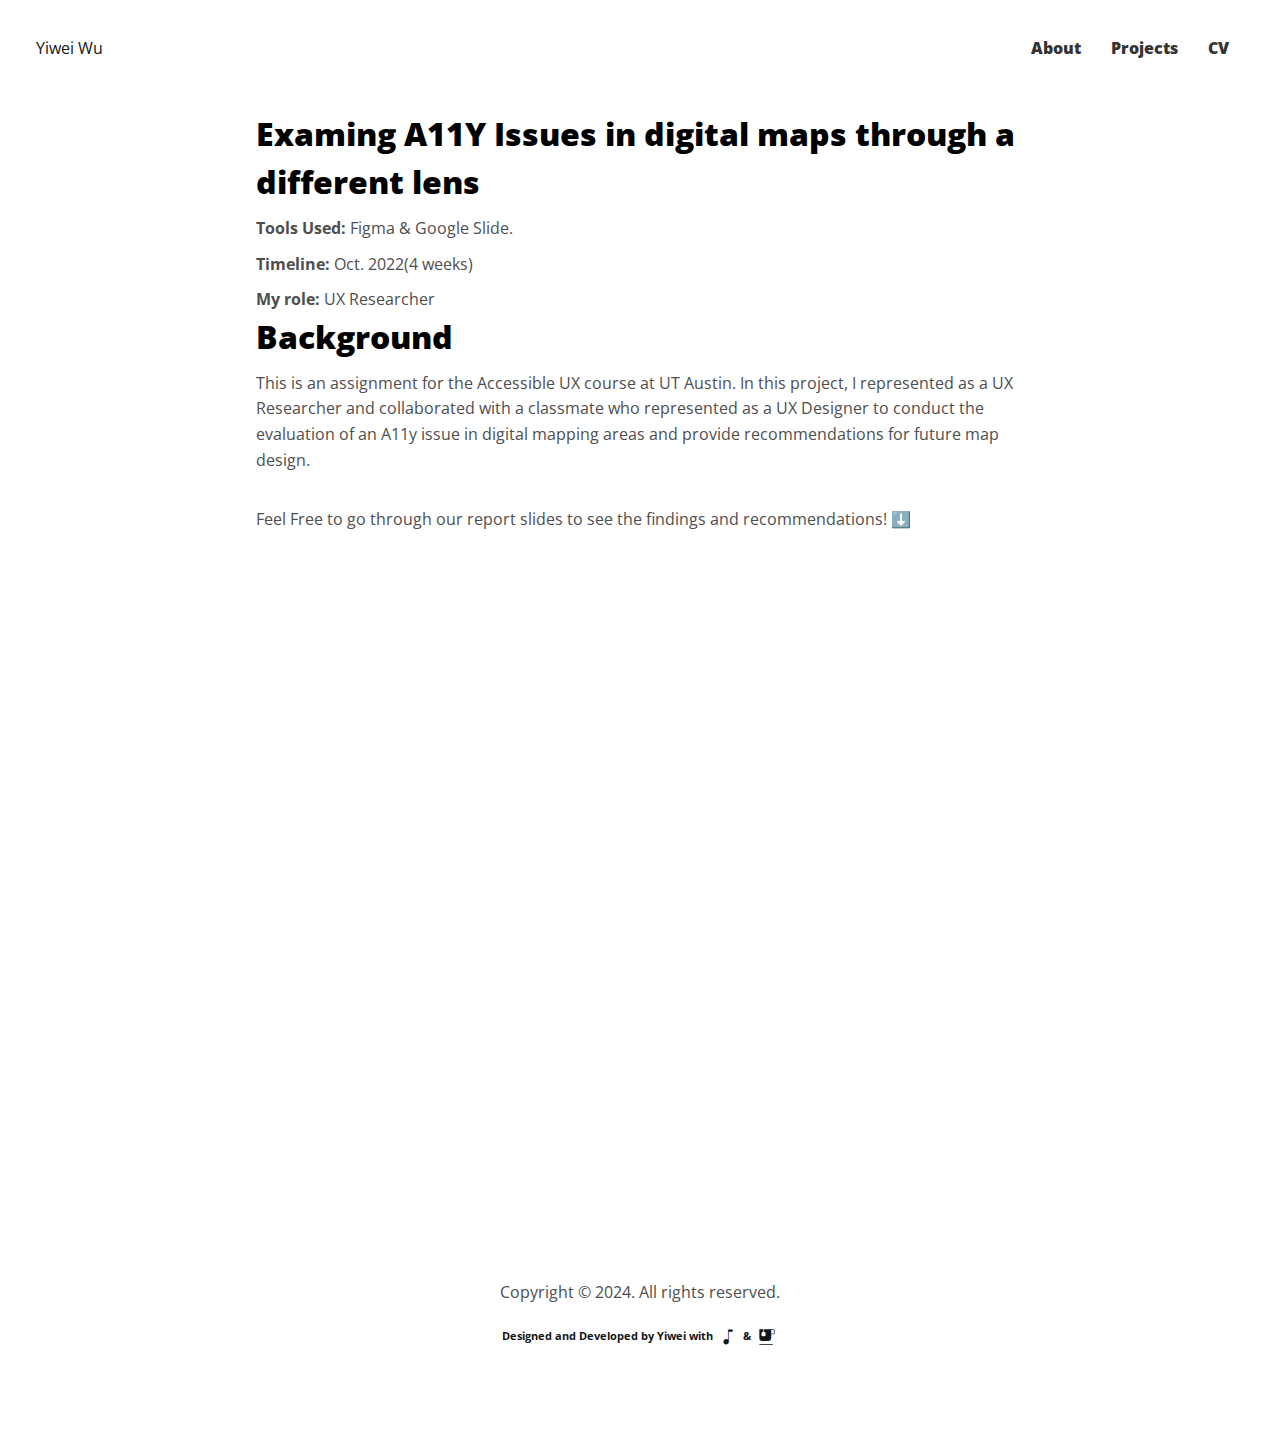
==== AccessibleMap.html @ 7dbd63b3 "test" ====
<!DOCTYPE html>
<html>

<head>
  <title>Project - Accessible Map</title>
  <meta charset="UTF-8">
  <meta name="viewport" content="width=device-width, initial-scale=1.0">
  <link rel="preconnect" href="https://fonts.googleapis.com">
  <link rel="preconnect" href="https://fonts.gstatic.com" crossorigin>
  <link rel="stylesheet" href="https://fonts.googleapis.com/css2?family=Lexend:wght@100..900&family=Open+Sans:ital,wght@0,300..800;1,300..800&display=swap">
  <link rel="stylesheet" href="https://cdnjs.cloudflare.com/ajax/libs/font-awesome/4.7.0/css/font-awesome.min.css">
  <link rel="stylesheet" href="https://fonts.googleapis.com/css2?family=Material+Symbols+Outlined:opsz,wght,FILL,GRAD@20..48,100..700,0..1,-50..200" />
  <link rel="stylesheet" type="text/css" href="./stylesheet/main.css">
  <link rel="stylesheet" type="text/css" href="./stylesheet/AccessibleMap.css">
  <link rel="icon" href="./images/icon.png">


</head>
<body>

  <!------------------ Navbar ---------------->
  <header>
  
   
  
    <nav class="nav-container">

    <div class="nav-left">
      <span class="nav-name">Yiwei Wu</span>
    </div>

    <div class="menu-toggle">
      <i class="fa fa-bars"></i>
      <i class="fa fa-times"></i>
    </div>

      <ul class="nav-links">
        <li class="nav-link"><a href="#"><b>About</b></a></li>
        <li class="nav-link"><a href="#"><b>Projects</b></a></li>
        <li class="nav-link"><a href="#"><b>CV</b></a></li>
      </ul>
    </nav>
  </header>

      <!------------------ Content ---------------->

<div class>
    <div class="description">
     <div class="detail">
      <div class="spacer"></div>
       <h1>
         <b>Examing A11Y Issues in digital maps through a different lens</b>
       </h1>
    
       <p>
         <b>Tools Used:</b> Figma & Google Slide.
       </p>
       <p>
         <b>Timeline:</b> Oct. 2022(4 weeks)
       </p>
       <p>
         <b>My role:</b>  UX Researcher
       </p>
       <div class="spacer"></div>
    
    
       <h1><b>Background</b></h1>
       <p>
        This is an assignment 
        for the Accessible UX course at UT Austin. In this project, I represented as a UX Researcher 
        and collaborated with a classmate who represented as a UX Designer to conduct the evaluation of 
        an A11y issue in digital mapping areas and provide recommendations for future map design.
       </p>

       <br>

       <p>
        Feel Free to go through our report slides to see the findings and recommendations! ⬇️
       </p>

       <br>

       <iframe src="https://docs.google.com/presentation/d/e/2PACX-1vQGd0WAos6mCOyYsg-MU_61dI65BMEFOvKdwfkxoxXLXaTE_sCXC95mHy0M5bbSu9Ypn0Ery0SbDG5p/embed?start=false&loop=false&delayms=3000" frameborder="0" width="960" height="569" allowfullscreen="true" mozallowfullscreen="true" webkitallowfullscreen="true"></iframe>



       </div>
          <br>
          <br>



 <!-- Footer -->
 <footer>
    <div class="spacer"></div>
     <p>Copyright © 2024. All rights reserved.</p>
     <h6>Designed and Developed by Yiwei with <span class="material-symbols-outlined">
      music_note
      </span> & <span class="material-symbols-outlined">
        emoji_food_beverage
        </span>
      </h6>
  </footer>


  <script>
    const menuToggle = document.querySelector('.menu-toggle');
    const navLinks = document.querySelector('.nav-links');
    
    menuToggle.addEventListener('click', () => {
      menuToggle.classList.toggle('active');
      navLinks.classList.toggle('active');
    });
  </script>


</body>
</html>
---- stylesheet/main.css ----
/* Global Styles */
* {
  margin: 0;
  padding: 0;
  box-sizing: border-box;
}



html {
  font-family: "Open Sans", sans-serif;
  /* font-weight: 100; */
}


/*  body {
  font-family: 'Open Sans', sans-serif;
}
*/

body {
  width: 100%;
  margin: auto;
  font-size: 16px; /* Base font size */
  line-height: 1.5; /*line height, adjusted based on accessibility?*/
  color: #131516; 
}



header {
  position: relative;
  margin: 16px;
  padding: 16px;
  background: #ffffff;
  box-sizing: border-box;
}


h1 {
  font-optical-sizing: auto;
  font-size: 2rem; /* Adjusted for better readability */
  font-weight: 600;
  color: #000000;
  font-style: normal;
}

h2 {
  font-size: 1.5rem; /* Adjusted for better readability */
  font-weight: 600;
  color: #17191A;
}

h3 {
  font-size: 1.25rem; /* Adjusted for better readability */
  font-weight: 500;
  color: #17191A;
}

h4 {
  font-size: 1.5rem; /* Adjusted for better readability */
  margin-top: 10px;
  color: #5E5C5C;
}

h5 {
  font-size: 0.875rem; /* Adjusted for better readability */
  margin-top: 10px;
  color: #17191A;
}

p {
  color: #4e4e4e;
  font-weight: 400;
  margin-top: 10px;
  font-size: 1rem;
  line-height: 1.6;
}

a {
  text-decoration: none;
  color: #317bbc;
}

a:hover {
  text-decoration: none;
  color: #317bbc;
}

.highlight {
  color: #317bbc; /* Change this color to whatever you like */
}


/* Header and Navigation*/
header {
  background-color: #ffffff;
  padding: 20px;
   /*box-shadow: 0 0 10px rgba(0, 0, 0, 0.1);*/
}

.nav-container {
  display: flex;
  justify-content: space-between; /* Distribute space between items */
  align-items: center;
}

.nav-left {
 
  flex: 1; 

}


.nav-links {
  list-style: none;
  display: flex;
}

.nav-link {
  margin: 0 15px;
}

.nav-link a {
  text-decoration: none;
  color: #333;
  font-weight: bold;
}

.nav-link a:hover {
  color: #317bbc;
}


/* Responsive menu styles */
.menu-toggle {
  display: none;
  cursor: pointer;
  order: 2;
}

.menu-toggle .fa {
  font-size: 24px;
}

@media (max-width: 768px) {
  .menu-toggle {
    display: block;
  }
  
  .menu-toggle .fa-bars {
    display: block;
  }
  
  .menu-toggle.active .fa-bars {
    display: none;
  }
  
  .menu-toggle .fa-times {
    display: none;
  }
  
  .menu-toggle.active .fa-times {
    display: block;
  }
  
  .nav-links {
    display: none;
    flex-direction: column;
    text-align: center;
    width: 100%;
  }
  
  .nav-links.active {
    display: flex;
  }
  
  .nav-link {
    margin: 10px 0;
  }
  
  header {
    width: 100%;
    padding: 10px;
  }
}



/* footer */

footer{
  margin: 100px 0;
  text-align: center;
}

footer p{
 margin-bottom: 20px;
}

/* symbol */
.material-symbols-outlined {
  vertical-align: middle;
  font: size 12px;
}


.material-symbols-outlined {
  font-variation-settings:
  'FILL' 1,
  'wght' 0,
  'GRAD' 0,
  'opsz' 24
}
---- stylesheet/AccessibleMap.css ----
.detail {
    width:60%;  /* to adjust the content width ratio to the screen */
    align-items: center;
    margin: 30px auto 0 auto;
    line-height: 1.5;
  }

  
  .detail h1{
    font-weight: 600;
  }



  .detail h2{
    color:#0378AD;

  }


  
  @media screen and (max-width: 991px){
    .detail{
      width: 85%;
    }
  }
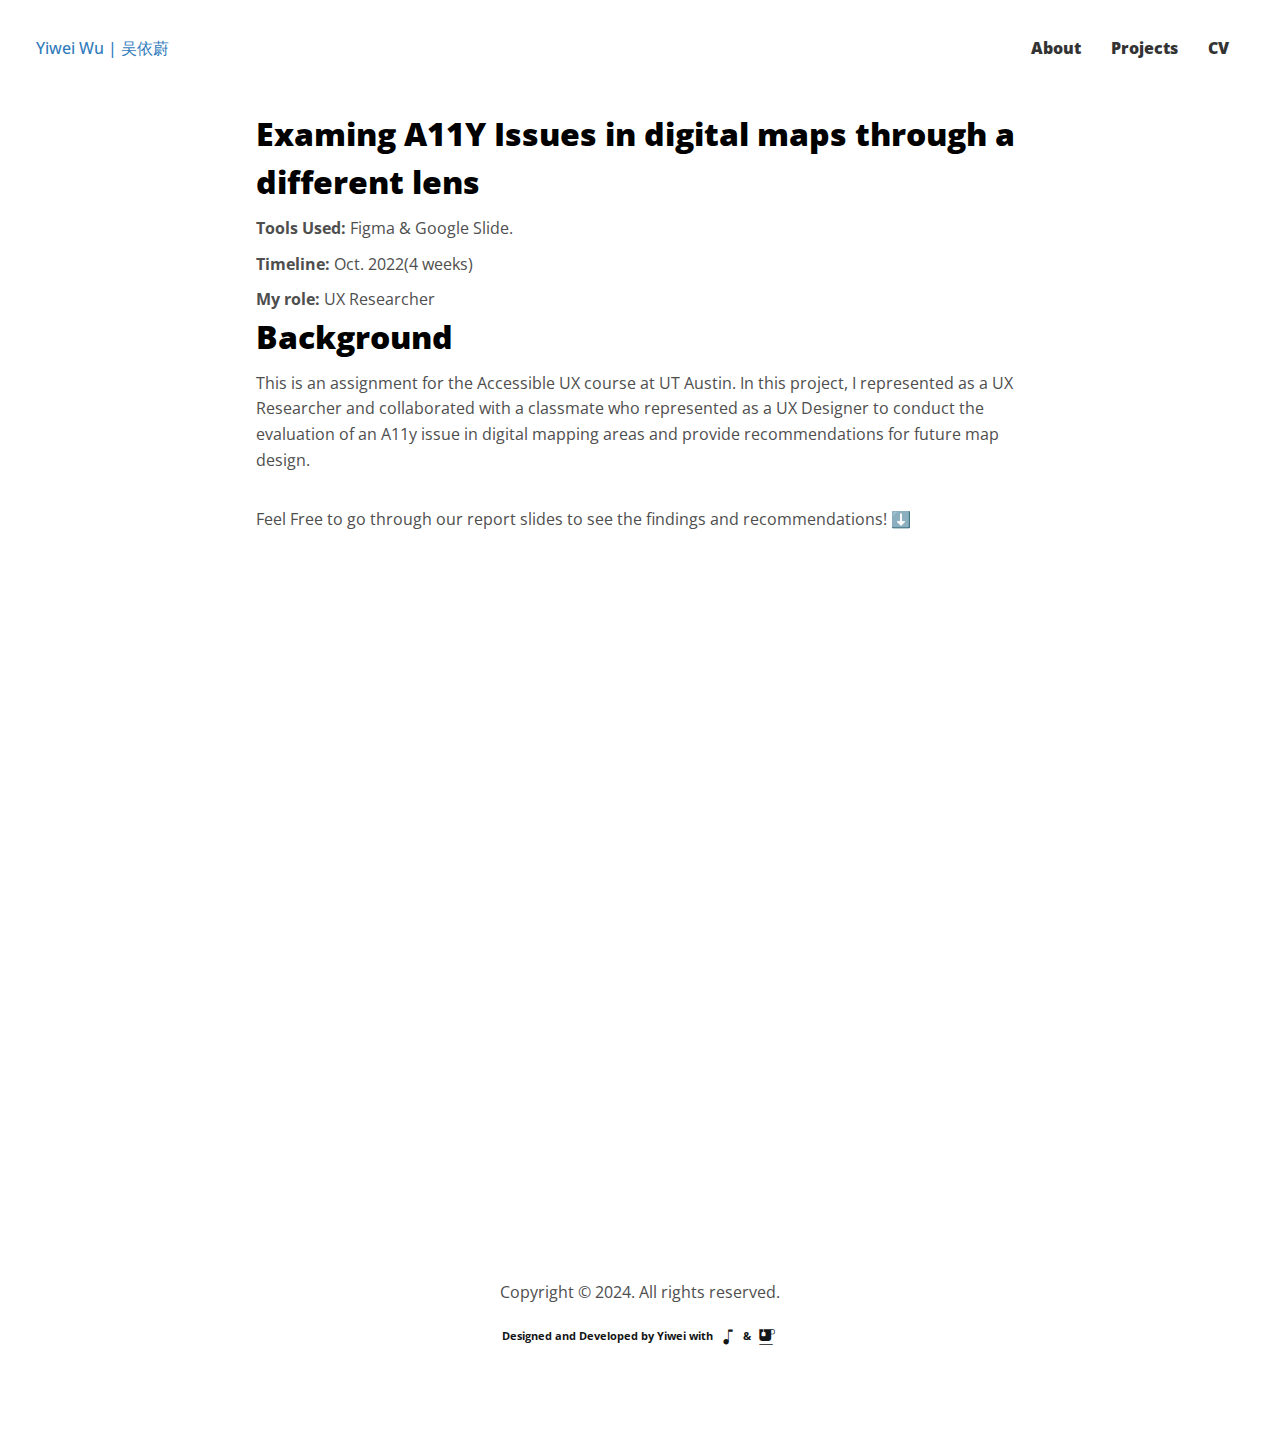
==== commit 243ed876: "more update" ====
--- a/AccessibleMap.html
+++ b/AccessibleMap.html
@@ -12,7 +12,7 @@
   <link rel="stylesheet" href="https://fonts.googleapis.com/css2?family=Material+Symbols+Outlined:opsz,wght,FILL,GRAD@20..48,100..700,0..1,-50..200" />
   <link rel="stylesheet" type="text/css" href="./stylesheet/main.css">
   <link rel="stylesheet" type="text/css" href="./stylesheet/AccessibleMap.css">
-  <link rel="icon" href="./images/icon.png">
+  <link rel="icon" href="./images/favicon.png">
 
 
 </head>
@@ -20,13 +20,13 @@
 
   <!------------------ Navbar ---------------->
   <header>
-  
-   
-  
+
+ 
+
     <nav class="nav-container">
 
     <div class="nav-left">
-      <span class="nav-name">Yiwei Wu</span>
+    <span class="nav-name"><a href="./index.html">Yiwei Wu | 吴依蔚 </a></span>
     </div>
 
     <div class="menu-toggle">
@@ -35,9 +35,9 @@
     </div>
 
       <ul class="nav-links">
-        <li class="nav-link"><a href="#"><b>About</b></a></li>
-        <li class="nav-link"><a href="#"><b>Projects</b></a></li>
-        <li class="nav-link"><a href="#"><b>CV</b></a></li>
+        <li class="nav-link"><a href="./index.html"><b>About</b></a></li>
+        <li class="nav-link"><a href="./projects.html"><b>Projects</b></a></li>
+        <li class="nav-link"><a href="https://drive.google.com/file/d/19fuFBsKjFbtm-FOzqLVxN7iESO3AEBlL/view?usp=sharing"><b>CV</b></a></li>
       </ul>
     </nav>
   </header>
@@ -91,27 +91,32 @@
 
 
  <!-- Footer -->
- <footer>
-    <div class="spacer"></div>
-     <p>Copyright © 2024. All rights reserved.</p>
-     <h6>Designed and Developed by Yiwei with <span class="material-symbols-outlined">
-      music_note
-      </span> & <span class="material-symbols-outlined">
-        emoji_food_beverage
-        </span>
-      </h6>
-  </footer>
+   <!-- Footer -->
+<footer>
+  <div class="spacer"></div>
+   <p>Copyright © 2024. All rights reserved.</p>
+   <h6>Designed and Developed by Yiwei with <span class="material-symbols-outlined">
+    music_note
+    </span> & <span class="material-symbols-outlined">
+      emoji_food_beverage
+      </span>
+    </h6>
+</footer>
 
 
-  <script>
-    const menuToggle = document.querySelector('.menu-toggle');
-    const navLinks = document.querySelector('.nav-links');
-    
-    menuToggle.addEventListener('click', () => {
-      menuToggle.classList.toggle('active');
-      navLinks.classList.toggle('active');
-    });
-  </script>
+<script>
+  const menuToggle = document.querySelector('.menu-toggle');
+  const navLinks = document.querySelector('.nav-links');
+  
+  menuToggle.addEventListener('click', () => {
+    menuToggle.classList.toggle('active');
+    navLinks.classList.toggle('active');
+  });
+</script>
+
+
+<script src="./scripts/accordion.js"></script>
+<script src="https://open.spotify.com/embed/iframe-api/v1" async></script>
 
 
 </body>
--- a/stylesheet/main.css
+++ b/stylesheet/main.css
@@ -111,6 +111,10 @@
 
 }
 
+.nav-name{
+  font-weight: 500;
+}
+
 
 .nav-links {
   list-style: none;
